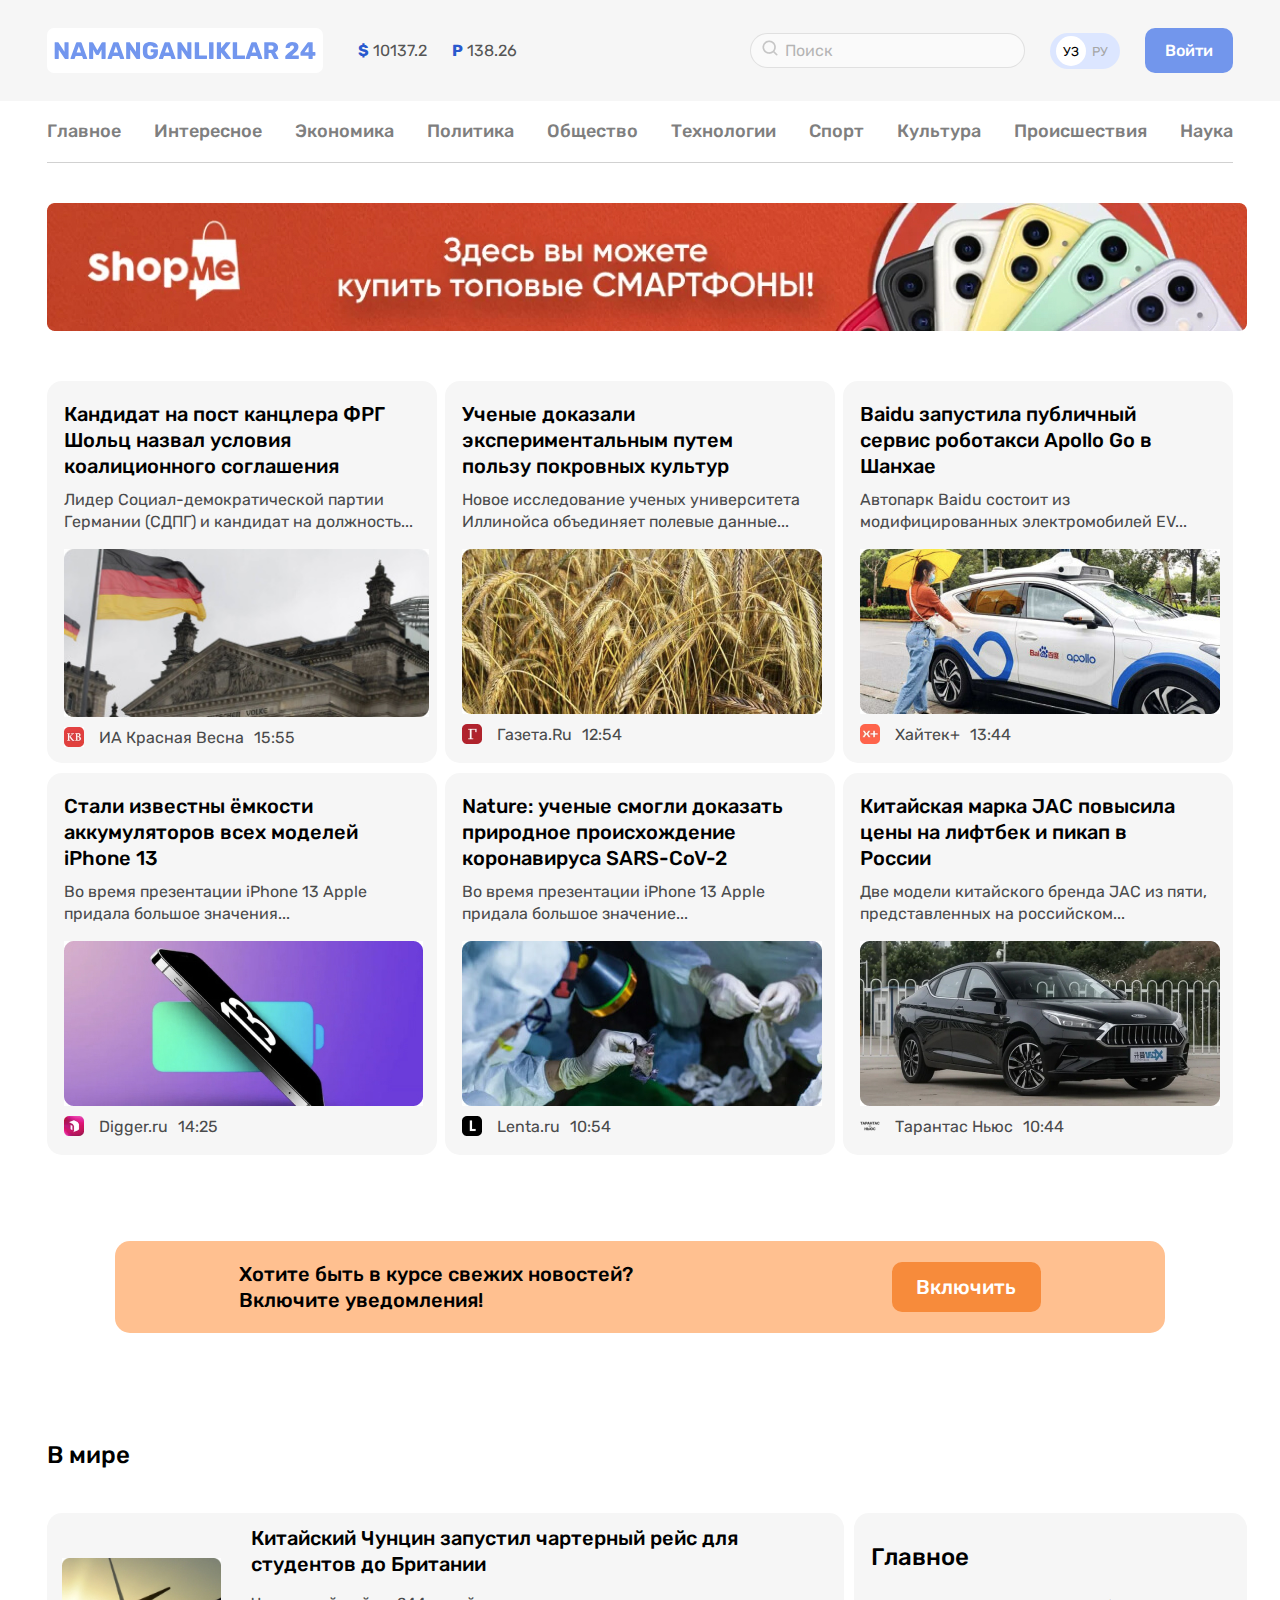
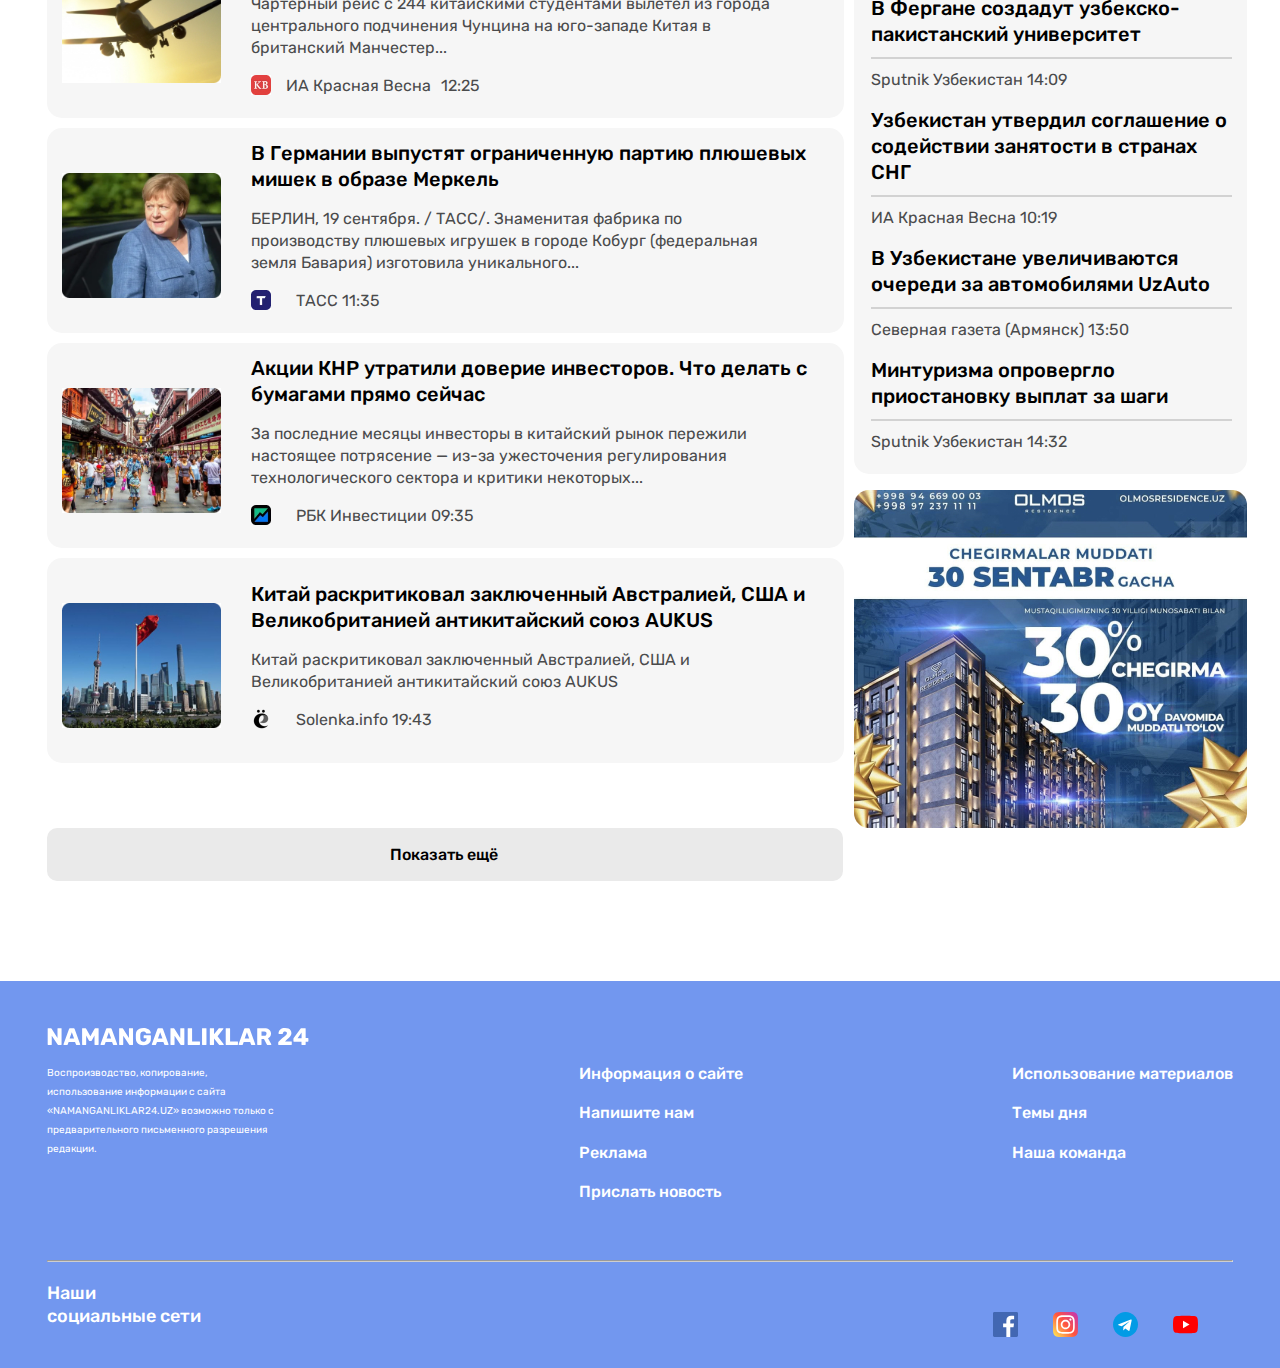
==== index.html @ c2835936 "Initialize commit" ====
<!DOCTYPE html>
<html lang="ru">
<head>
  <meta charset="UTF-8">
  <meta http-equiv="X-UA-Compatible" content="IE=edge">
  <meta name="viewport" content="width=device-width, initial-scale=1.0">
  <title>Новости Узбекистана и мира, Namanganliklar24 - больше, чем новости<</title>
  <link rel="stylesheet" href="./css/main.min.css">
  <link rel="stylesheet" href="./css/normalize.css">
  <!-- <link rel="stylesheet" href="./css/main.css"> -->
</head>
<body>
  
  <header>
    
    <div class="header-top">
      <div class="container">
        <h1 style="display: none;">
          Будьте в курсе последних новостей на Наманган-24
        </h1>
        <div class="header-top-inner">
          
          <div class="header-top-start">
            
            <a class="site-logo" href="./index.html">
              <img class="site-logo-img"
              src="./images/logo-namangan.svg"
              width="276"
              height="45"
              alt="Namanganliklar-24"s logo">
            </a>
            
            <ul class="currency-list">
              <li class="currency-item first-symbol">
                <span class="currency-symbol">$</span>
                10137.2
              </li>
              
              <li class="currency-item">
                <span class="currency-symbol">P</span>
                138.26
              </li>
            </ul>
          </div>
          <div class="header-top-end">
            
            <div class="search-box">
              <input class="search-input" type="search" name="user-search" aria-label="Поиск" placeholder="Поиск">
              
          </div>
            
            <span class="site-languages">
              
              <span class="lang-uz">
                <a class="site-lang lang-link" href="#">УЗ</a>
              </span>
              
              <span class=" lang-ru">
                <a class="site-lang lang-link" href="#">РУ</a>
              </span>
              
            </span>       
            <a class="login" href="#">Войти</a>        
          </div>         
        </div>        
      </div>
    </div>
    <div class="header-nav">
      
      <div class="container">
        <nav class="site-navigation">
          <ul class="nav-list">
            <li class="nav-item">
              <a href="./index.html" class="nav-link">Главное</a></li>
              <li class="nav-item"><a href="./interesting.html" class="nav-link">Интересное</a></li>
              <li class="nav-item"><a href="#" class="nav-link">Экономика</a></li>
              <li class="nav-item"><a href="#" class="nav-link">Политика</a></li>
              <li class="nav-item"><a href="#" class="nav-link">Общество</a></li>
              <li class="nav-item"><a href="#" class="nav-link">Технологии</a></li>
              <li class="nav-item"><a href="#" class="nav-link">Спорт</a></li>
              <li class="nav-item"><a href="#" class="nav-link">Культура</a></li>
              <li class="nav-item"><a href="#" class="nav-link">Происшествия</a></li>
              <li class="nav-item"><a href="#" class="nav-link">Наука</a></li>
            </ul>
          </nav>
        </div>
        
      </div>
      
    </header>
    <main>
      <div class="container">
        <aside class="banner-top">
          <a  href="https://shopme.uz/" target="_blank">
            <img src="./images/banner.jpg" width="1200" height="128" srcset="./images/banner.jpg, ./images/banner-2x.jpg 2x" 
            alt="Баннер рекламы"/>
          </a>
        </aside>
      </div>
      
      <div class="container">
        <ul class="news-columns-lists">
          <li class="news-column-item">
            <a class="news-column" href="#">
              Кандидат на пост канцлера ФРГ Шольц назвал условия коалиционного соглашения
            </a>
            <p class="news-column-h3">
              Лидер Социал-демократической партии Германии (СДПГ) и кандидат на должность...
            </p>
            <img src="./images/germ.jpg" width="365" height="168" srcset="./images/germ.jpg 1x, ./images/germ-ret.jpg 2x" 
            alt="Здание правительства Германии"/>
            
            <div class="source">            
              <p class="red news-column-h3"> ИА Красная Весна <time datetime="2022-05-15 15:55"><span>15:55</span></time></p>
            
            </div>
          </li>
          <li class="news-column-item">
            <a class="news-column" href="./index.html" target="blank">
              
              Ученые доказали экспериментальным путем пользу покровных культур
              
            </a>
            <p class="news-column-h3">
              Новое исследование ученых университета Иллинойса объединяет полевые данные... 
            </p>
            <img src="./images/bugdoy.jpg" width="360" height="165" srcset="./images/bugdoy.jpg 1x, ./images/bugdoy-2x.jpg 2x"
            alt="Пшеница"/>
            <div class="source">
              <p class="gazete news-column-h3">Газета.Ru <time datetime="2022-05-15"><span>12:54</span></time></p>
            </div>
          </li>
          <li class="news-column-item">
            <a class="news-column" href="./index.html" target="blank">
              Baidu запустила публичный сервис роботакси Apollo Go в Шанхае
            </a>
            <p class="news-column-h3">
              Автопарк Baidu состоит из модифицированных электромобилей EV... 
            </p>
            <img src="./images/taxi.jpg" width="360" height="165" srcset="./images/taxi.jpg 1x, ./images/taxi-ret.jpg 2x"
            alt="Девушка рядом с такси"/>
            <div class="source">
              <p class="xaytek news-column-h3">Хайтек+ <time datetime="2022-05-15">13:44</time></p>
            </div>
          </li>
          
          <li class="news-column-item">
            <a class="news-column" href="./index.html" target="blank">
              Стали известны ёмкости аккумуляторов всех моделей iPhone 13     
            </a>
            <p class="news-column-h3">
              Во время презентации iPhone 13 Apple придала большое значения...
            </p>
            <img src="./images/iphone.jpg" width="359" height="165" srcset="./images/iphone.jpg 1x, ./images/iphone-ret.jpg 2x"
            alt="Iphone 13 фото"/>
              <p class="iphone news-column-h3">Digger.ru <time datetime="2022-05-15">14:25</time></p>
          </li>
          <li class="news-column-item">
            <a class="news-column" href="./index.html" target="blank">       
              Nature: ученые смогли доказать природное происхождение коронавируса SARS-CoV-2    
            </a>
            <p class="news-column-h3">
              Во время презентации iPhone 13 Apple придала большое значение...
            </p>
            <img  src="./images/corona.jpg" width="360" height="165" srcset="./images/corona.jpg 1x, ./images/corona-ret.jpg 2x"
            alt="coronarivur фото"/>

              <p class="corona news-column-h3">Lenta.ru <time datetime="2022-05-15">10:54</time></p>

          </li>
          <li class="news-column-item">
            <a class="news-column" href="./index.html" target="blank">
              
              Китайская марка JAC повысила цены на лифтбек и пикап в России
              
            </a>
            <p class="news-column-h3">
              Две модели китайского бренда JAC из пяти, представленных на российском...
            </p>
            <img  src="./images/car-jac.jpg" width="360" height="165" srcset="./images/car-jac.jpg 1x, ./images/car-jac-ret.jpg 2x" alt="Машина JAC"/>

              <p class="car-jac news-column-h3">Тарантас Ньюс <time datetime="2022-05-15">10:44</time></p>
          </li> 
        </ul>
      </div>
      
      
      <div class="notification">
        <p class="notification-txt">
          Хотите быть в курсе свежих новостей?  Включите уведомления!
        </p>
        <a class="notification-button" href="#">
          Включить
        </a> 
      </div>
        
      <section>
        <div class="container">   
          <h3 class="v-mire">В мире</h3>
          <div class="sidebar">        
            <ul class="second-news-lists">
              <li class="second-news-item">
                <img class="news-img" src="./images/plane.jpg" width="210"  height="165" srcset="./images/plane.jpg 1x, ./images/plane-ret.jpg 2x" alt="Plane">
                <div class="news-box-mini">
                  <a class="news-title" href="#">
                    Китайский Чунцин запустил чартерный рейс для студентов до Британии
                  </a>  
                  <p class="news-more">
                    Чартерный рейс с 244 китайскими студентами вылетел из города центрального подчинения Чунцина на юго-западе Китая в британский Манчестер...
                  </p>
                    <p class="red news-column-h3">ИА Красная Весна <time datetime="2022-05-25 12:35">12:25</time></p>
                </div>
              </li>
              <li class="second-news-item">
                <img class="news-img" src="./images/merkel.jpg" width="210" height="165" srcset="./images/merkel.jpg 1x, ./images/merkerl-ret.jpg 2x" alt="Merkel">
                <div class="news-box-mini">
                  <a class="news-title" href="#">
                    В Германии выпустят ограниченную партию плюшевых мишек в образе Меркель       
                  </a>
                  <p class="news-more">
                    БЕРЛИН, 19 сентября. / ТАСС/. Знаменитая фабрика по производству плюшевых игрушек в городе Кобург (федеральная земля Бавария) изготовила уникального...            
                  </p>               
                    <span class="plane news-column-h3"> <time datetime="2022-05-25 11:35"></time>ТАСС 11:35</span>
                  </p>
                </div>     
              </li>        
              <li class="second-news-item">
                <img class="news-img" src="./images/turist.jpg" width="210" height="165" srcset="./images/turist.jpg 1x, ./images/turist-2x.jpg 2x" alt="Korea">
                <div class="news-box-mini">
                  <a class="news-title" href="#">
                    Акции КНР утратили доверие инвесторов. Что делать с бумагами прямо сейчас
                  </a>
                  <p class="news-more">
                    За последние месяцы инвесторы в китайский рынок пережили настоящее потрясение — из-за ужесточения регулирования технологического сектора и критики некоторых...
                  </p>
                    <span class="korea news-column-h3"> <time datetime="2022-05-25 11:35"></time>
                      РБК Инвестиции 09:35
                    </span>
                  </p>
                </div>
              </li>
              
              <li class="second-news-item">
                <img class="news-img" src="./images/china.jpg" width="210" height="165" srcset="./images/china.jpg 1x, ./images/china-ret.jpg 2x" alt="China">
                <div class="news-box-mini">
                  <a class="news-title" href="#">
                    Китай раскритиковал заключенный Австралией, США и Великобританией антикитайский союз AUKUS
                  </a>
                  <p class="news-more">
                    Китай раскритиковал заключенный Австралией, США и Великобританией антикитайский союз AUKUS
                  </p>
                    <span class="china news-column-h3"> <time datetime="2022-05-25 11:35"></time>
                      Solenka.info 19:43
                    </span>
                  </p>
                </div>
              </li>
            </ul>
            <div class="side-class">
              <ul class="sidebar-list">
                
                <li class="sidebar-items">
                  <h3 class="v-mir">Главное</h3>
                  <a class="news-title" href="#">
                    В Фергане создадут узбекско-пакистанский университет
                  </a>
                  <hr class="line">
                  <p class="news-column-h3">Sputnik Узбекистан 14:09</p>
                  <a class="news-title" href="#">
                    Узбекистан утвердил соглашение о содействии занятости в странах СНГ
                  </a>
                  <hr class="line">
                  <p class="news-column-h3">ИА Красная Весна 10:19</p>
                  <a class="news-title" href="#">
                    В Узбекистане увеличиваются очереди за автомобилями UzAuto
                  </a>
                  <hr class="line">
                  <p class="news-column-h3">Северная газета (Армянск) 13:50</p>
                  <a class="news-title" href="#">
                    Минтуризма опровергло приостановку выплат за шаги
                  </a>
                  <hr class="line">
                  <p class="news-column-h3">Sputnik Узбекистан 14:32</p>
                </li>    
              </ul>
              <a class="olmos-city" href="https://olmosresidence.uz/" target="blank">        
                <img class="im" src="./images/olmos-city.jpg" width="393" height="338" srcset="./images/olmos-city.jpg 1x, ./images/olmos-city2x.jpg 2x" alt="Olmos-City">
              </a>
            </div>
          </div>   
          <a class="show-more show-more-txt" href="#">Показать ещё </a>
        </div>      
      </section>   
    </main>
    <footer class="footer">
      <div class="container">
        <div class="footer-content">
          <div class="footer-box-start">
            <a class="bottom-logo" href="./index.html">
              <img class="nam-logo" src="./images/namangan-white.svg" width="262" height="19" alt="Logo Namangan">
            </a>
            <p class="box-txt-first">
              Воспроизводство, копирование, использование информации с сайта «NAMANGANLIKLAR24.UZ» возможно только с предварительного письменного разрешения редакции.
              
            </p>
          </div>
          <div class="footer-box-center">
            <ul class="box-list">
              <li class="box-item">
                <a href="#">
                  Информация о сайте
                </a>
              </li>
              <li class="box-item">
                <a href="./contact.html">
                  Напишите нам
                </a>
              </li>
              <li class="box-item">
                <a href="#">
                  Реклама
                </a>
              </li>
              <li class="box-item">
                <a href="#">
                  Прислать новость
                </a>
              </li>
            </ul>
            
          </div>
          <div class="footer-box">
            <ul class="box-list">
              <li class="box-item">
                <a href="#">
                  Использование материалов
                </a>
              </li>
              <li class="box-item">
                <a href="#">
                  Темы дня
                </a>
              </li>
              <li class="box-item">
                <a href="#">
                  Наша команда
                </a>
              </li>
            </ul>
          </div>
        </div>
        <hr class="borderr">
        <div class="footer-end">
          <p class="contact-us-txt">
            Наши социальные сети
          </p>
          <ul class="contacts-list">
            <li class="contacts-item">
              <a class="contacts-link" href="https://www.facebook.com/namanganliklaruz/" target="blank">
                <img src="./images/facebook-icon.svg" width="25" height="25" alt="социальные сети">
              </a>
            </li>
            <li class="contacts-item">
              <a class="contacts-link" href="https://www.instagram.com/namanganliklar.uz/" target="blank">
                <img src="./images/insta-icon.svg" width="25" height="25" alt="социальные сети">
                
              </a>
            </li>
            <li class="contacts-item">
              <a class="contacts-link" href="https://t.me/namanganliklar" target="blank">
                <img src="./images/telegram-icon.svg" width="25" height="25" alt="социальные сети">                          
                
              </a>
            </li>
            <li class="contacts-item">
              <a class="contacts-link" href="https://www.youtube.com/channel/UCRVBm08HIKZVIaio5FwfMtg" target="blank">
                <img src="./images/youtube-icon.svg" width="25" height="25" alt="социальные сети">
                
              </a>
            </li>
          </ul>
        </div>
      </div>
    </footer>   
  </body>
  </html>
---- css/main.min.css ----
*{-webkit-box-sizing:border-box;box-sizing:border-box}body{margin:0;font-family:Rubik,sans-serif}@font-face{font-family:Rubik;font-style:normal;font-weight:400;src:local(""),url("../fonts/rubik-v20-cyrillic-ext_cyrillic-regular.woff2") format("woff2"),url("../fonts/rubik-v20-cyrillic-ext_cyrillic-regular.woff") format("woff")}@font-face{font-family:Rubik;font-style:normal;font-weight:500;src:local(""),url("../fonts/rubik-v20-cyrillic-ext_cyrillic-500.woff2") format("woff2"),url("../fonts/rubik-v20-cyrillic-ext_cyrillic-500.woff") format("woff")}@font-face{font-family:Rubik;font-style:normal;font-weight:700;src:local(""),url("../fonts/rubik-v20-cyrillic-ext_cyrillic-700.woff2") format("woff2"),url("../fonts/rubik-v20-cyrillic-ext_cyrillic-700.woff") format("woff")}img{vertical-align:middle}.container{width:1226px;margin-right:auto;margin-left:auto;padding-right:20px;padding-left:20px}.header-top{padding:28px 0;background-color:#f6f6f6}.header-top-inner{display:-webkit-box;display:-ms-flexbox;display:flex;-webkit-box-pack:justify;-ms-flex-pack:justify;justify-content:space-between;-webkit-box-align:center;-ms-flex-align:center;align-items:center}.header-top-start{display:-webkit-box;display:-ms-flexbox;display:flex;-webkit-box-align:center;-ms-flex-align:center;align-items:center}.currency-list{display:-webkit-box;display:-ms-flexbox;display:flex;margin:0;padding-left:0;list-style:none}.currency-item{font-weight:400;font-size:16px;line-height:19px;color:#555}.first-symbol{margin-right:25px;margin-left:35px}.currency-symbol{font-weight:700;font-size:16px;line-height:19px;color:#2959ce}.header-top-end{display:-webkit-box;display:-ms-flexbox;display:flex;-webkit-box-align:center;-ms-flex-align:center;align-items:center}.search-box{display:-webkit-box;display:-ms-flexbox;display:flex;-webkit-box-align:center;-ms-flex-align:center;align-items:center;margin-right:25px}.search-input{padding:7px 34px;width:275px;font-weight:400;font-size:16px;line-height:19px;outline:0;color:#000;background-color:#fff;border:1px solid rgba(0,0,0,.2);border-radius:60px;opacity:.5}.search-box::before{content:"";margin-right:-35px;width:25px;height:25px;background-image:url(../images/search.png);background-repeat:no-repeat}.search-input:focus{box-shadow:0 0 2px 0 #808181}.site-languages{display:-webkit-box;display:-ms-flexbox;display:flex;-ms-flex-pack:distribute;justify-content:space-around;-webkit-box-align:center;-ms-flex-align:center;align-items:center;width:70px;margin-right:25px;padding:3px;line-height:15px;background-color:#dce6ff;border-radius:39px;text-align:center}.lang-uz{width:30px;height:30px;padding:7px;background-color:#fff;border-radius:50%}.site-lang{font-weight:400;font-size:13px;line-height:15px;color:#000;text-decoration:none}.lang-ru .lang-link{padding-right:6px;font-weight:400;font-size:13px;line-height:15px;color:#a6a6a6}.login{padding:13px 20px;background:#7296ec;color:#fff;border-radius:10px;text-decoration:none}.nav-list{display:-webkit-box;display:-ms-flexbox;display:flex;-webkit-box-pack:justify;-ms-flex-pack:justify;justify-content:space-between;-webkit-box-align:center;-ms-flex-align:center;align-items:center;margin-top:20px;margin-bottom:40px;padding-left:0;padding-bottom:20px;border-bottom:1px solid #d1d1d1;list-style:none}.nav-link{font-weight:500;font-size:18px;line-height:21px;color:#7f7f7f;text-decoration:none;-webkit-transition:width 1s ease,color 1s ease;-o-transition:width 1s ease,color 1s ease;transition:width 1s ease,color 1s ease}.nav-link:hover{color:#7297ef}.banner-top{margin-right:20px;margin-bottom:50px}.page-title{font-weight:500;font-size:24px;line-height:28px;color:#000}.news-columns-lists{padding:0;padding-bottom:60px;display:-webkit-box;display:-ms-flexbox;display:flex;-webkit-box-orient:horizontal;-webkit-box-direction:normal;-ms-flex-direction:row;flex-direction:row;-ms-flex-wrap:wrap;flex-wrap:wrap;-webkit-box-pack:justify;-ms-flex-pack:justify;justify-content:space-between}.news-column-item{margin-bottom:10px;display:-webkit-box;display:-ms-flexbox;display:flex;-webkit-box-orient:vertical;-webkit-box-direction:normal;-ms-flex-direction:column;flex-direction:column;-webkit-box-align:start;-ms-flex-align:start;align-items:flex-start;padding:20px 17px 15px;width:390px;height:382px;background:#f6f6f6;border-radius:15px}.news-column{width:342px;font-weight:500;font-size:20px;line-height:26px;color:#000;text-decoration:none;-webkit-transition:width 1s ease,color 1s ease;-o-transition:width 1s ease,color 1s ease;transition:width 1s ease,color 1s ease}.news-column:hover{color:#7297ef}.news-column-h3{display:-webkit-box;display:-ms-flexbox;display:flex;margin-top:10px;font-weight:400;font-size:16px;line-height:22px;color:#4a4b4c}.red::before{margin-right:10px;content:"";width:25px;height:25px;background-image:url(../images/germany-link.jpg);background-repeat:no-repeat}.gazete::before{margin-right:10px;content:"";width:25px;height:25px;background-image:url(../images/bugdoy-link.png);background-repeat:no-repeat}.xaytek::before{margin-right:10px;content:"";width:25px;height:25px;background-image:url(../images/taxi-link.png);background-repeat:no-repeat}.iphone::before{margin-right:10px;content:"";width:25px;height:25px;background-image:url(../images/iphone-link.png);background-repeat:no-repeat}.corona::before{margin-right:10px;content:"";width:25px;height:25px;background-image:url(../images/corona-link.png);background-repeat:no-repeat}.car-jac::before{margin-right:10px;content:"";width:25px;height:25px;background-image:url(../images/car-jac-link.png);background-repeat:no-repeat}.plane::before{margin-right:10px;content:"";width:25px;height:25px;background-image:url(../images/plane-link.jpg);background-repeat:no-repeat}.korea::before{margin-right:10px;content:"";width:25px;height:25px;background-image:url(../images/street-korea-link.png);background-repeat:no-repeat}.china::before{margin-right:10px;content:"";width:25px;height:25px;background-image:url(../images/china-link.png);background-repeat:no-repeat}time{margin-left:10px}.notification{margin-bottom:108px;display:-webkit-box;display:-ms-flexbox;display:flex;-ms-flex-pack:distribute;justify-content:space-around;margin-left:auto;margin-right:auto;-webkit-box-align:center;-ms-flex-align:center;align-items:center;width:1050px;background-color:#ffc090;border-radius:15px}.notification-txt{font-weight:500;width:404px;font-size:20px;line-height:26px;color:#000}.notification-button{display:-webkit-box;display:-ms-flexbox;display:flex;-webkit-box-pack:center;-ms-flex-pack:center;justify-content:center;-webkit-box-align:center;-ms-flex-align:center;align-items:center;font-weight:500;width:149px;height:50px;border-radius:10px;font-size:20px;line-height:24px;background-color:#f78b3b;color:#fff;text-decoration:none;-webkit-transition:width 1s ease,color 1s ease;-o-transition:width 1s ease,color 1s ease;transition:width 1s ease,color 1s ease}.notification-button:hover{background-color:#fff;color:#f78b3b}.sidebar{display:-webkit-box;display:-ms-flexbox;display:flex;-webkit-box-pack:justify;-ms-flex-pack:justify;justify-content:space-between}.v-mire{font-weight:500;font-size:24px;line-height:28px;color:#000}.second-news-lists{margin:0;margin-top:20px;padding:0;margin-bottom:40px}.v-mir{margin-top:10px;width:96px;font-weight:500;font-size:24px;line-height:28px;color:#000}.second-news-item{margin-bottom:10px;padding-top:10px;display:-webkit-box;display:-ms-flexbox;display:flex;-webkit-box-pack:justify;-ms-flex-pack:justify;justify-content:space-between;-webkit-box-align:center;-ms-flex-align:center;align-items:center;width:797px;height:205px;background:#f6f6f6;border-radius:15px}.news-img{margin-right:15px;padding-top:20px;padding-right:15px;padding-bottom:20px;padding-left:15px}.news-title{width:535px;font-weight:500;font-size:20px;line-height:26px;color:#000;text-decoration:none;-webkit-transition:width 1s ease,color 1s ease;-o-transition:width 1s ease,color 1s ease;transition:width 1s ease,color 1s ease}.news-title:hover{color:#7297ef}.news-more{width:535px;font-weight:400;font-size:16px;line-height:22px;color:#4a4b4c}.source-img{margin-right:10px}.sidebar-list{margin-left:10px;margin-top:20px;padding-top:20px;padding-bottom:5px;padding-left:17px;padding-right:15px;width:393px;background:#f6f6f6;border-radius:15px;list-style:none}.line{margin:0;margin-top:10px;margin-bottom:10px;border:1px solid #d2d2d2}.im{margin:0;margin-left:10px}.show-more{margin-bottom:100px;display:-webkit-box;display:-ms-flexbox;display:flex;padding:17px 343px;width:796px;background:#eaeaea;border-radius:10px}.show-more-txt{font-weight:500;font-size:16px;line-height:19px;color:#000}.footer{background:#7297ef}.footer-content{display:-webkit-box;display:-ms-flexbox;display:flex;-webkit-box-pack:justify;-ms-flex-pack:justify;justify-content:space-between}.footer-box-start{padding-top:40px}.bottom-logo{width:264px;font-weight:700;font-size:24px;line-height:28px;color:#fff}.box-txt-first{margin-top:15px;width:229px;font-weight:400;font-size:10px;line-height:19px;color:#fff}.box-list{margin:0;padding-top:83px;padding-bottom:30px;list-style:none}.box-item{padding-bottom:20px}.borderr{margin-bottom:20px;border-bottom:1px solid #cecece}.footer-end{display:-webkit-box;display:-ms-flexbox;display:flex;-webkit-box-pack:justify;-ms-flex-pack:justify;justify-content:space-between;-webkit-box-align:center;-ms-flex-align:center;align-items:center}.contact-us-txt{margin:0;padding:0;margin-bottom:40px;width:161px;font-weight:500;font-size:18px;line-height:23px;color:#fff}.contacts-list{display:-webkit-box;display:-ms-flexbox;display:flex;-webkit-box-pack:justify;-ms-flex-pack:justify;justify-content:space-between;list-style:none}.contacts-item{width:60px}a{font-weight:500;font-size:16px;line-height:19px;color:#fff;list-style:none;text-decoration:none}.pep::before{margin-right:10px;content:"";width:25px;height:25px;background-image:url(../images/pepalets.png);background-repeat:no-repeat}.dns::before{margin-right:10px;content:"";width:25px;height:25px;background-image:url(../images/klub-dns.png);background-repeat:no-repeat}.tuning::before{margin-right:10px;content:"";width:25px;height:25px;background-image:url(../images/sputnik-uzb-link.png);background-repeat:no-repeat}.iphon::before{margin-right:10px;content:"";width:25px;height:25px;background-image:url(../images/ireactor-link.png);background-repeat:no-repeat}.ko::before{margin-right:10px;content:"";width:25px;height:25px;background-image:url(../images/kompany-link.png);background-repeat:no-repeat}.far::before{margin-right:10px;content:"";width:25px;height:25px;background-image:url(../images/fergana-link.png);background-repeat:no-repeat}.main-box{display:-webkit-box;display:-ms-flexbox;display:flex;width:796px}.articl{font-weight:500;font-size:26px;line-height:36px;color:#000;margin-bottom:20px}.articl::before{content:"";width:25px;height:25px;background-image:url(../images/china-link.png);background-repeat:no-repeat}.tesl-img{margin-bottom:25px}.page-more{font-weight:400;font-size:20px;line-height:30px;color:#000}.page-more:nth-child(9){padding-bottom:50px;border-bottom:1px solid #d2d2d2}.offer-box{padding-top:60px}.offer-title{margin-bottom:20px;font-weight:500;font-size:24px;line-height:28px;color:#000}.offer-list{display:-webkit-box;display:-ms-flexbox;display:flex;-webkit-box-pack:justify;-ms-flex-pack:justify;justify-content:space-between;margin-bottom:100px;padding:0;list-style:none}.offer-item{margin-right:10px;padding:20px 18px 18px 18px;width:393px;background:#f6f6f6;border-radius:15px}.offer-link{font-weight:500;font-size:20px;line-height:26px;color:#000}.search-input{padding:7px 34px;width:275px;font-weight:400;font-size:16px;line-height:19px;outline:0;color:#000;background-color:#fff;border:1px solid rgba(0,0,0,.2);border-radius:60px;opacity:.5}.search-box::before{content:"";margin-right:-35px;width:25px;height:25px;background-image:url(../images/search.png);background-repeat:no-repeat}.search-input:focus{box-shadow:0 0 2px 0 #808181}.support-box{display:flex;align-items:center}.support-title{margin:0;margin-bottom:20px;font-weight:500;font-size:24px;line-height:28px;color:#000}.support-left-top{display:flex;align-items:center;margin-bottom:10px}.name-box{margin-right:10px}.in{width:343px}.input{padding:18px 20px;font-weight:400;font-size:16px;line-height:19px;outline:0;color:#000;background:#fff;border:1px solid rgba(0,0,0,.2);border-radius:10px;opacity:.5}.input:focus{box-shadow:0 0 1px 0 #545454}.email-input{margin-bottom:10px;width:696px}.feedback{margin-bottom:20px}textarea{resize:none;width:696px;height:180px}.location-list{margin:0;margin-left:10px;margin-bottom:135px;padding:30px 25px 20px 25px;width:494px;background:#f6f6f6;border-radius:10px;list-style:none}.location-item{border-bottom:1px solid #d2d2d2;margin-bottom:20px}.location-item:nth-child(3){border-bottom:none;margin-bottom:0}.location-title{margin:0;margin-bottom:20px 0 7px;font-weight:500;font-size:20px;line-height:24px;color:#000}.support-text{font-weight:400;font-size:16px;line-height:19px;color:#000}.btn-box{margin-left:550px;margin-bottom:100px}.btn{margin-left:556px;margin-bottom:117px;padding:17px 30px;background:#7297ef;border-radius:10px;font-family:Rubik,sans-serif;font-weight:500;font-size:16px;line-height:19px;color:#fff;border:none}
---- css/main.css ----
*{
  -webkit-box-sizing: border-box;
  box-sizing: border-box;
}

body{
  margin: 0;
  font-family: "Rubik", sans-serif;
}

/* rubik-regular - cyrillic-ext_cyrillic */
@font-face {
  font-family: "Rubik";
  font-style: normal;
  font-weight: 400;
  src: local(""),
  url("../fonts/rubik-v20-cyrillic-ext_cyrillic-regular.woff2") format("woff2"), /* Chrome 26+, Opera 23+, Firefox 39+ */
  url("../fonts/rubik-v20-cyrillic-ext_cyrillic-regular.woff") format("woff"); /* Chrome 6+, Firefox 3.6+, IE 9+, Safari 5.1+ */
}
/* rubik-500 - cyrillic-ext_cyrillic */
@font-face {
  font-family: "Rubik";
  font-style: normal;
  font-weight: 500;
  src: local(""),
  url("../fonts/rubik-v20-cyrillic-ext_cyrillic-500.woff2") format("woff2"), /* Chrome 26+, Opera 23+, Firefox 39+ */
  url("../fonts/rubik-v20-cyrillic-ext_cyrillic-500.woff") format("woff"); /* Chrome 6+, Firefox 3.6+, IE 9+, Safari 5.1+ */
}
/* rubik-700 - cyrillic-ext_cyrillic */
@font-face {
  font-family: "Rubik";
  font-style: normal;
  font-weight: 700;
  src: local(""),
  url("../fonts/rubik-v20-cyrillic-ext_cyrillic-700.woff2") format("woff2"), /* Chrome 26+, Opera 23+, Firefox 39+ */
  url("../fonts/rubik-v20-cyrillic-ext_cyrillic-700.woff") format("woff"); /* Chrome 6+, Firefox 3.6+, IE 9+, Safari 5.1+ */
}




img{
  vertical-align: middle;
}



.container{
  width: 1226px;
  margin-right: auto;
  margin-left: auto;
  padding-right: 20px;
  padding-left: 20px;
  
}

.header-top{
  padding: 28px 0;
  background-color: #F6F6F6;
}

.header-top-inner{
  display: -webkit-box;
  display: -ms-flexbox;
  display: flex;
  -webkit-box-pack: justify;
  -ms-flex-pack: justify;
  justify-content: space-between;
  -webkit-box-align: center;
  -ms-flex-align: center;
  align-items: center;
}

.header-top-start{
  display: -webkit-box;
  display: -ms-flexbox;
  display: flex;
  -webkit-box-align: center;
  -ms-flex-align: center;
  align-items: center;
}

.currency-list{
  display: -webkit-box;
  display: -ms-flexbox;
  display: flex;
  margin: 0;
  padding-left: 0;
  list-style: none;
}


.currency-item{
  font-weight: 400;
  font-size: 16px;
  line-height: 19px;
  color: #555;
}


.first-symbol{
  margin-right: 25px;
  margin-left: 35px;
}

.currency-symbol{
  font-weight: 700;
  font-size: 16px;
  line-height: 19px;
  color: #2959CE;
}


.header-top-end{
  display: -webkit-box;
  display: -ms-flexbox;
  display: flex;
  -webkit-box-align: center;
  -ms-flex-align: center;
  align-items: center;
}

.search-box{
  display: -webkit-box;
  display: -ms-flexbox;
  display: flex;
  -webkit-box-align: center;
  -ms-flex-align: center;
  align-items: center;
  margin-right: 25px;
} 

.search-input{
  padding: 7px 34px;
  width: 275px;
  font-weight: 400;
  font-size: 16px;
  line-height: 19px;
  outline: none;
  color: #000000;
  background-color: #FFFFFF;
  border: 1px solid rgba(0, 0, 0, 0.2);
  border-radius: 60px;
  opacity: 0.5;
}

.search-box::before{
  content: "";
  margin-right: -35px;
  width: 25px;
  height: 25px;
  background-image: url(../images/search.png);
  background-repeat: no-repeat;

}

.search-input:focus{
  box-shadow: 0 0 2px 0 #808181;
}

.site-languages{
  display: -webkit-box;
  display: -ms-flexbox;
  display: flex;
  -ms-flex-pack: distribute;
  justify-content: space-around;
  -webkit-box-align: center;
  -ms-flex-align: center;
  align-items: center;
  width: 70px;
  margin-right: 25px;
  padding: 3px;
  line-height: 15px;
  background-color: #DCE6FF;
  border-radius: 39px;
  text-align: center;
}

.lang-uz{
  width: 30px;
  height: 30px;
  padding: 7px;
  background-color: #fff;
  border-radius: 50%;
}

.site-lang{
  font-weight: 400;
  font-size: 13px;
  line-height: 15px;
  color: #000000;
  text-decoration: none;
}

.lang-ru .lang-link{
  padding-right: 6px;
  font-weight: 400;
  font-size: 13px;
  line-height: 15px;
  color: #A6A6A6;
}


.login{
  padding: 13px 20px;
  background: #7296EC;
  color: #fff;
  border-radius: 10px;
  text-decoration: none;
}

.nav-list{
  display: -webkit-box;
  display: -ms-flexbox;
  display: flex;
  -webkit-box-pack: justify;
  -ms-flex-pack: justify;
  justify-content: space-between;
  -webkit-box-align: center;
  -ms-flex-align: center;
  align-items: center;
  margin-top:20px;
  margin-bottom: 40px;
  padding-left: 0; 
  padding-bottom: 20px;
  border-bottom:  1px solid #D1D1D1;
  list-style: none;
}

.nav-link{
  font-weight: 500;
  font-size: 18px;
  line-height: 21px;
  color: #7F7F7F;
  text-decoration: none;
  -webkit-transition: width 1s ease,color 1s ease;
  -o-transition: width 1s ease,color 1s ease;
  transition: width 1s ease,color 1s ease;
}



.nav-link:hover{
  color:#7297EF;
}

.banner-top{
  margin-right: 20px;
  margin-bottom: 50px;
}

.page-title{
  font-weight: 500;
  font-size: 24px;
  line-height: 28px;
  color: #000000;
}

.news-columns-lists{
  
  padding: 0;
  padding-bottom: 60px;
  display: -webkit-box;
  display: -ms-flexbox;
  display: flex;
  -webkit-box-orient: horizontal;
  -webkit-box-direction: normal;
  -ms-flex-direction: row;
  flex-direction: row;
  -ms-flex-wrap: wrap;
  flex-wrap: wrap;
  -webkit-box-pack: justify;
  -ms-flex-pack: justify;
  justify-content: space-between;
  
  
}

.news-column-item{
  margin-bottom: 10px;
  display: -webkit-box;
  display: -ms-flexbox;
  display: flex;
  -webkit-box-orient: vertical;
  -webkit-box-direction: normal;
  -ms-flex-direction: column;
  flex-direction: column;
  -webkit-box-align: start;
  -ms-flex-align: start;
  align-items: flex-start;
  padding: 20px 17px 15px;
  width: 390px;
  height: 382px;
  background: #F6F6F6;
  border-radius: 15px;
}



.news-column{
  
  width: 342px;
  font-weight: 500;
  font-size: 20px;
  line-height: 26px;
  color: #000000;
  text-decoration: none;
  -webkit-transition: width 1s ease,color 1s ease;
  -o-transition: width 1s ease,color 1s ease;
  transition: width 1s ease,color 1s ease;
}

.news-column:hover{
  color:#7297EF;
}

.news-column-h3{
  display: -webkit-box;
  display: -ms-flexbox;
  display: flex;
  margin-top: 10px;
  font-weight: 400;
  font-size: 16px;
  line-height: 22px;
  color: #4A4B4C;
}

.red::before{
  margin-right: 10px;
  content: "";
  width: 25px;
  height: 25px;
  background-image: url(../images/germany-link.jpg);
  background-repeat: no-repeat;
}

.gazete::before{
  margin-right: 10px;
  content: "";
  width: 25px;
  height: 25px;
  background-image: url(../images/bugdoy-link.png);
  background-repeat: no-repeat;
}

.xaytek::before{
  margin-right: 10px;
  content: "";
  width: 25px;
  height: 25px;
  background-image: url(../images/taxi-link.png);
  background-repeat: no-repeat;
}

.iphone::before{
  margin-right: 10px;
  content: "";
  width: 25px;
  height: 25px;
  background-image: url(../images/iphone-link.png);
  background-repeat: no-repeat;
}

.corona::before{
  margin-right: 10px;
  content: "";
  width: 25px;
  height: 25px;
  background-image: url(../images/corona-link.png);
  background-repeat: no-repeat;
}

.car-jac::before{
  margin-right: 10px;
  content: "";
  width: 25px;
  height: 25px;
  background-image: url(../images/car-jac-link.png);
  background-repeat: no-repeat;
}

.plane::before{
  margin-right: 10px;
  content: "";
  width: 25px;
  height: 25px;
  background-image: url(../images/plane-link.jpg);
  background-repeat: no-repeat;
}

.korea::before{
  margin-right: 10px;
  content: "";
  width: 25px;
  height: 25px;
  background-image: url(../images/street-korea-link.png);
  background-repeat: no-repeat;
}

.china::before{
  margin-right: 10px;
  content: "";
  width: 25px;
  height: 25px;
  background-image: url(../images/china-link.png);
  background-repeat: no-repeat;
}



time{
  margin-left: 10px;
}


.notification{
  margin-bottom: 108px;
  display: -webkit-box;
  display: -ms-flexbox;
  display: flex;
  -ms-flex-pack:distribute;
  justify-content:space-around;
  margin-left: auto;
  margin-right: auto;
  -webkit-box-align: center;
  -ms-flex-align: center;
  align-items: center;
  width: 1050px;
  background-color: #ffc090;
  border-radius: 15px;
}

.notification-txt{
  font-weight: 500;
  width: 404px;
  font-size: 20px;
  line-height: 26px;
  color: #000000;
}

.notification-button{
  display: -webkit-box;
  display: -ms-flexbox;
  display: flex;
  -webkit-box-pack:center;
  -ms-flex-pack:center;
  justify-content:center;
  -webkit-box-align: center;
  -ms-flex-align: center;
  align-items: center;
  font-weight: 500;
  width: 149px;
  height: 50px; 
  border-radius: 10px;
  font-size: 20px;
  line-height: 24px;
  background-color: #F78B3B;
  color: #FFFFFF;
  text-decoration: none;
  -webkit-transition: width 1s ease,color 1s ease;
  -o-transition: width 1s ease,color 1s ease;
  transition: width 1s ease,color 1s ease;
}

.notification-button:hover{
  background-color: #fff;
  color: #F78B3B;
}

.sidebar{
  display: -webkit-box;
  display: -ms-flexbox;
  display: flex;
  -webkit-box-pack: justify;
  -ms-flex-pack: justify;
  justify-content: space-between;
}

.v-mire{
  
  font-weight: 500;
  font-size: 24px;
  line-height: 28px;
  color: #000000;
  
}

.second-news-lists{
  margin: 0;  
  margin-top: 20px;
  padding: 0;
  margin-bottom: 40px;
  
  
}

.v-mir{
  margin-top: 10px;
  width: 96px;
  font-weight: 500;
  font-size: 24px;
  line-height: 28px;
  color: #000000;
}

.second-news-item{
  margin-bottom: 10px;
  padding-top: 10px;
  display: -webkit-box;
  display: -ms-flexbox;
  display: flex;
  -webkit-box-pack:justify;
  -ms-flex-pack:justify;
  justify-content:space-between; 
  -webkit-box-align: center; 
  -ms-flex-align: center; 
  align-items: center;
  width: 797px;
  height: 205px;
  background: #F6F6F6;
  border-radius: 15px;
  
}

.news-img{
  margin-right: 15px;
  padding-top: 20px;
  padding-right: 15px;
  padding-bottom: 20px; 
  padding-left: 15px;
  
}

.news-title{
  width: 535px;
  font-weight: 500;
  font-size: 20px;
  line-height: 26px;
  color: #000000;
  text-decoration: none;
  -webkit-transition: width 1s ease,color 1s ease;
  -o-transition: width 1s ease,color 1s ease;
  transition: width 1s ease,color 1s ease;
  
}

.news-title:hover{
  color:#7297EF;
}

.news-more{
  width: 535px;
  font-weight: 400;
  font-size: 16px;
  line-height: 22px;
  color: #4A4B4C;
}

.source-img{
  margin-right: 10px;
}


.sidebar-list{
  margin-left: 10px;
  margin-top: 20px;
  padding-top: 20px;  
  padding-bottom: 5px;
  padding-left: 17px;
  padding-right: 15px;
  width: 393px;
  background: #F6F6F6;
  border-radius: 15px;
  list-style: none;
}

.line{
  margin: 0;
  margin-top: 10px;
  margin-bottom: 10px;
  border: 1px solid #D2D2D2;
}


.im{
  margin: 0;
  margin-left: 10px;
}

.show-more{
  margin-bottom: 100px;
  display: -webkit-box;
  display: -ms-flexbox;
  display: flex;
  padding: 17px 343px;
  width: 796px;
  background: #EAEAEA;
  border-radius: 10px;
  
}

.show-more-txt{
  font-weight: 500;
  font-size: 16px;
  line-height: 19px;
  color: #000000;
}

.footer{
  background: #7297EF;
}

.footer-content{
  display: -webkit-box;
  display: -ms-flexbox;
  display: flex;
  -webkit-box-pack: justify;
  -ms-flex-pack: justify;
  justify-content: space-between;
  
}

.footer-box-start{
  padding-top: 40px;
}

.bottom-logo{
  width: 264px;
  font-weight: 700;
  font-size: 24px;
  line-height: 28px;
  color: #FFFFFF;
}

.box-txt-first{
  margin-top: 15px;
  width: 229px;
  font-weight: 400;
  font-size: 10px;
  line-height: 19px;
  color: #FFFFFF;
}

.box-list{
  margin: 0;
  padding-top:83px;
  padding-bottom: 30px;
  list-style: none;
  
}

.box-item{
  padding-bottom: 20px;
}

.borderr{
  margin-bottom: 20px;
  border-bottom: 1px solid #CECECE;
}

.footer-end{
  display: -webkit-box;
  display: -ms-flexbox;
  display: flex;
  -webkit-box-pack:justify;
  -ms-flex-pack:justify;
  justify-content:space-between;
  -webkit-box-align: center;
  -ms-flex-align: center;
  align-items: center;
}

.contact-us-txt{
  margin: 0;
  padding: 0;
  margin-bottom: 40px;
  width: 161px;
  font-weight: 500;
  font-size: 18px;
  line-height: 23px;
  color: #FFF;
}

.contacts-list{
  display: -webkit-box;
  display: -ms-flexbox;
  display: flex;
  -webkit-box-pack:justify;
  -ms-flex-pack:justify;
  justify-content:space-between;
  list-style: none;
}

.contacts-item{
  width: 60px;
}

a{
  font-weight: 500;
  font-size: 16px;
  line-height: 19px;
  color: #FFFFFF;
  list-style: none;
  text-decoration: none;
}

/* INTERESTING STYLES */
.pep::before{
  margin-right: 10px;
  content: "";
  width: 25px;
  height: 25px;
  background-image: url(../images/pepalets.png);
  background-repeat: no-repeat;
}

.dns::before{
  margin-right: 10px;
  content: "";
  width: 25px;
  height: 25px;
  background-image: url(../images/klub-dns.png);
  background-repeat: no-repeat;
}
.tuning::before{
  margin-right: 10px;
  content: "";
  width: 25px;
  height: 25px;
  background-image: url(../images/sputnik-uzb-link.png);
  background-repeat: no-repeat;
}
.iphon::before{
  margin-right: 10px;
  content: "";
  width: 25px;
  height: 25px;
  background-image: url(../images/ireactor-link.png);
  background-repeat: no-repeat;
}
.ko::before{
  margin-right: 10px;
  content: "";
  width: 25px;
  height: 25px;
  background-image: url(../images/kompany-link.png);
  background-repeat: no-repeat;
}
.far::before{
  margin-right: 10px;
  content: "";
  width: 25px;
  height: 25px;
  background-image: url(../images/fergana-link.png);
  background-repeat: no-repeat;
}


/* ARTICLE STYLES */

.main-box{
  display: -webkit-box;
  display: -ms-flexbox;
  display: flex;
  width: 796px;
}

.articl{
  font-weight: 500;
  font-size: 26px;
  line-height: 36px;
  color: #000000;
  margin-bottom: 20px;
}

.articl::before{
  content: "";
  width: 25px;
  height: 25px;
  background-image: url(../images/china-link.png);
  background-repeat: no-repeat;
}

.tesl-img{
  margin-bottom: 25px;
}

.page-more{
  font-weight: 400;
  font-size: 20px;
  line-height: 30px;
  color: #000000;
}

.page-more:nth-child(9){
  padding-bottom: 50px;
  border-bottom: 1px solid #D2D2D2;
}

.offer-box{
  padding-top: 60px;
}
.offer-title{
  margin-bottom: 20px;
  font-weight: 500;
  font-size: 24px;
  line-height: 28px;
  color: #000000;
}
.offer-list{
  display: -webkit-box;
  display: -ms-flexbox;
  display: flex;
  -webkit-box-pack: justify;
  -ms-flex-pack: justify;
  justify-content: space-between;
  margin-bottom: 100px;
  padding: 0;
  list-style: none;
}

.offer-item{
  margin-right: 10px;
  padding: 20px 18px 18px 18px;
  width: 393px;
  background: #F6F6F6;
  border-radius: 15px;
}
.offer-link{
  font-weight: 500;
  font-size: 20px;
  line-height: 26px;
  color: #000000;
}
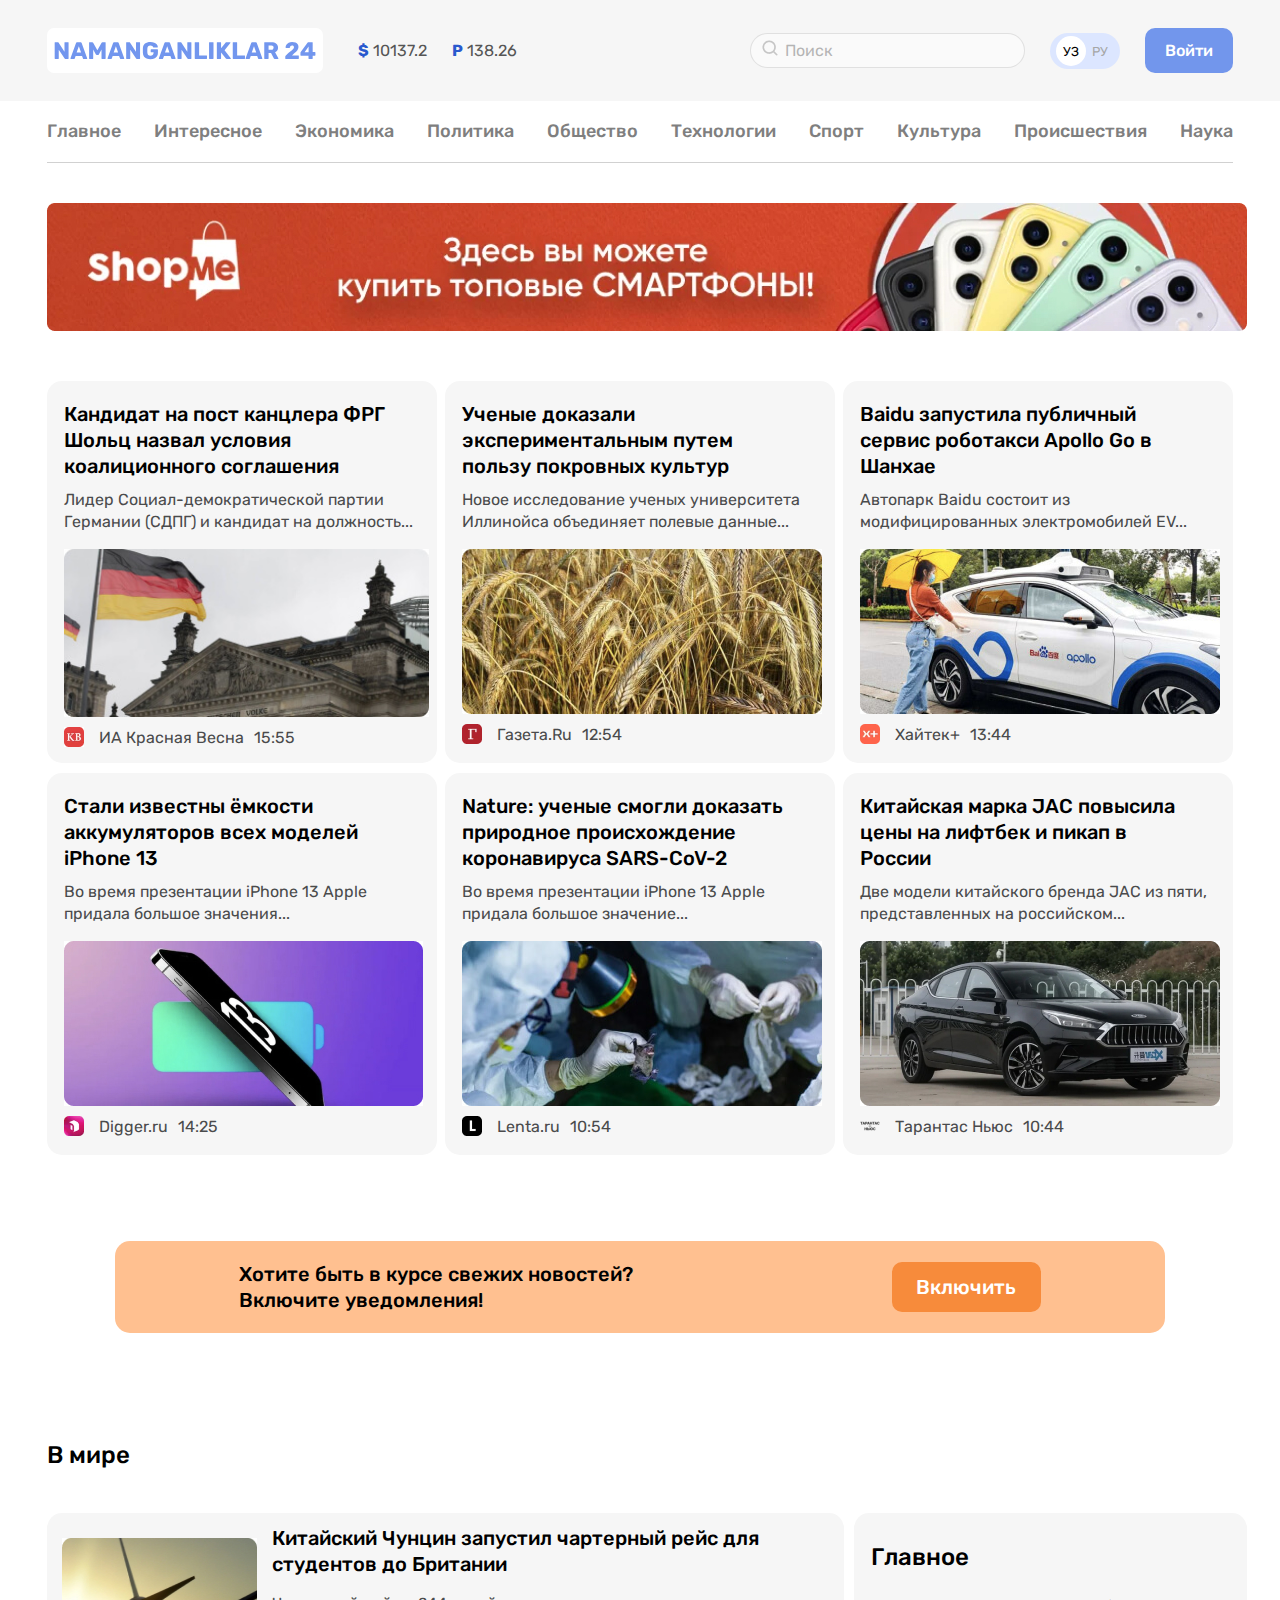
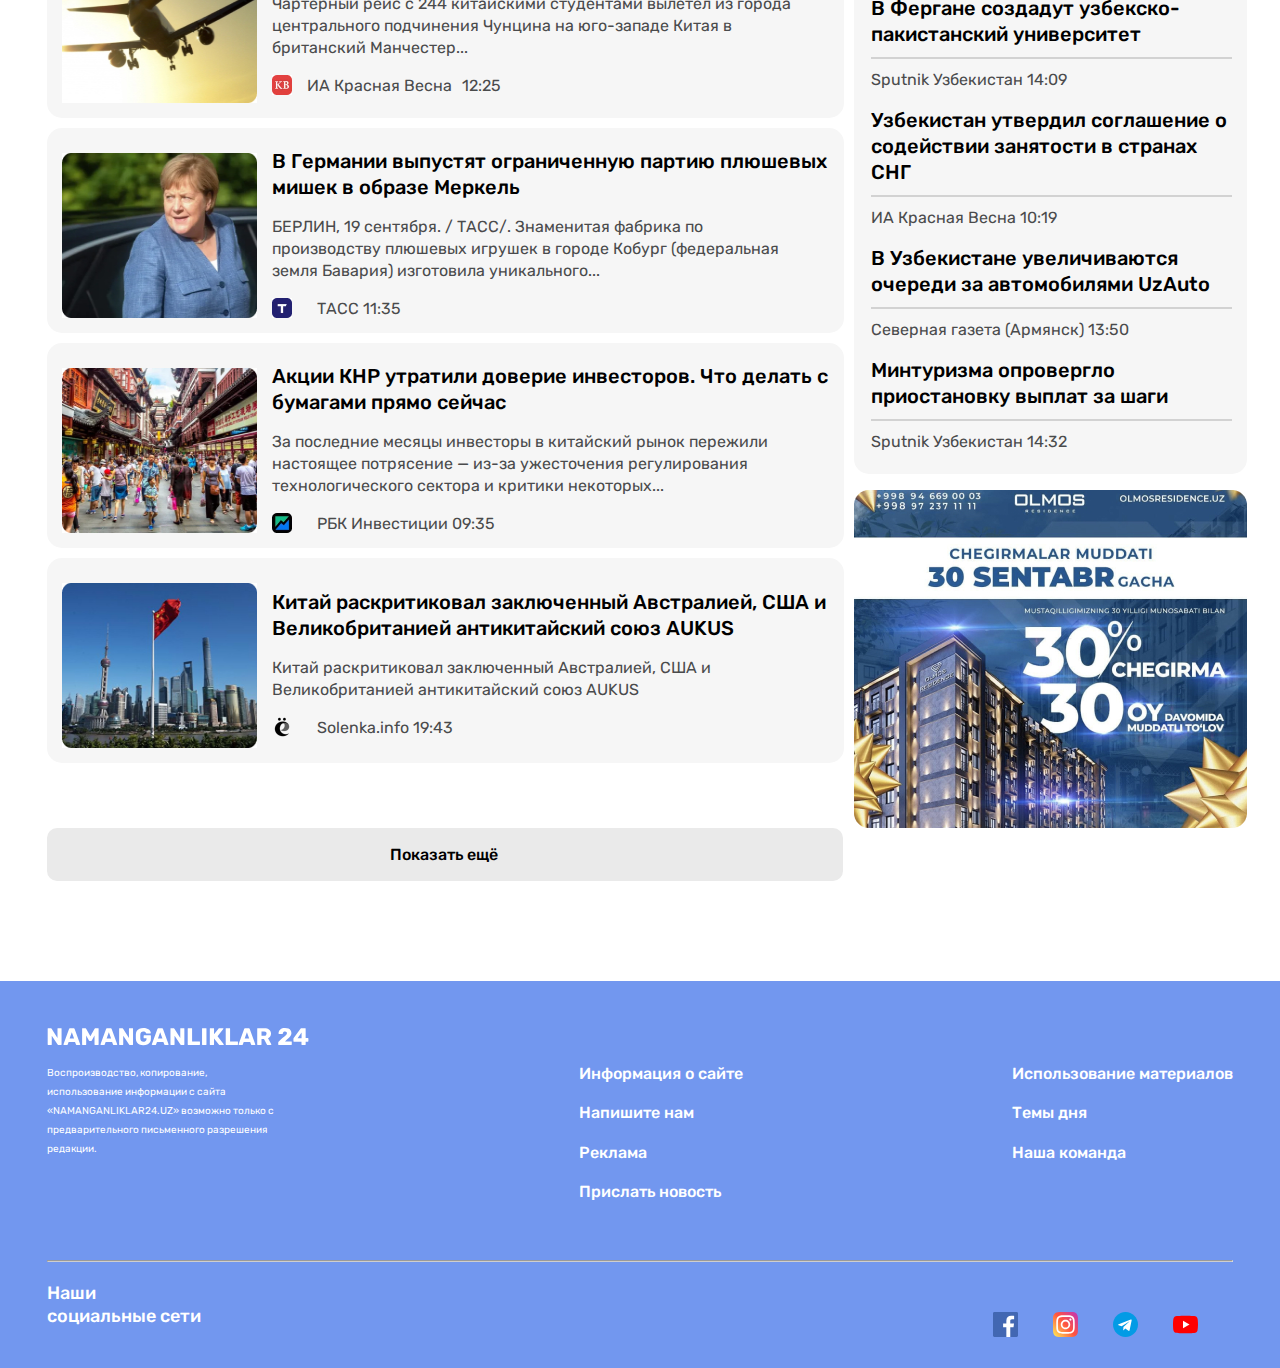
==== commit e9f319cf: "Optimized" ====
--- a/index.html
+++ b/index.html
@@ -27,7 +27,7 @@
               src="./images/logo-namangan.svg"
               width="276"
               height="45"
-              alt="Namanganliklar-24"s logo">
+              alt="Namanganliklar-24's logo">
             </a>
             
             <ul class="currency-list">
@@ -221,7 +221,6 @@
                     БЕРЛИН, 19 сентября. / ТАСС/. Знаменитая фабрика по производству плюшевых игрушек в городе Кобург (федеральная земля Бавария) изготовила уникального...            
                   </p>               
                     <span class="plane news-column-h3"> <time datetime="2022-05-25 11:35"></time>ТАСС 11:35</span>
-                  </p>
                 </div>     
               </li>        
               <li class="second-news-item">
@@ -236,7 +235,6 @@
                     <span class="korea news-column-h3"> <time datetime="2022-05-25 11:35"></time>
                       РБК Инвестиции 09:35
                     </span>
-                  </p>
                 </div>
               </li>
               
@@ -252,7 +250,6 @@
                     <span class="china news-column-h3"> <time datetime="2022-05-25 11:35"></time>
                       Solenka.info 19:43
                     </span>
-                  </p>
                 </div>
               </li>
             </ul>
--- a/css/main.min.css
+++ b/css/main.min.css
@@ -1 +1 @@
-*{-webkit-box-sizing:border-box;box-sizing:border-box}body{margin:0;font-family:Rubik,sans-serif}@font-face{font-family:Rubik;font-style:normal;font-weight:400;src:local(""),url("../fonts/rubik-v20-cyrillic-ext_cyrillic-regular.woff2") format("woff2"),url("../fonts/rubik-v20-cyrillic-ext_cyrillic-regular.woff") format("woff")}@font-face{font-family:Rubik;font-style:normal;font-weight:500;src:local(""),url("../fonts/rubik-v20-cyrillic-ext_cyrillic-500.woff2") format("woff2"),url("../fonts/rubik-v20-cyrillic-ext_cyrillic-500.woff") format("woff")}@font-face{font-family:Rubik;font-style:normal;font-weight:700;src:local(""),url("../fonts/rubik-v20-cyrillic-ext_cyrillic-700.woff2") format("woff2"),url("../fonts/rubik-v20-cyrillic-ext_cyrillic-700.woff") format("woff")}img{vertical-align:middle}.container{width:1226px;margin-right:auto;margin-left:auto;padding-right:20px;padding-left:20px}.header-top{padding:28px 0;background-color:#f6f6f6}.header-top-inner{display:-webkit-box;display:-ms-flexbox;display:flex;-webkit-box-pack:justify;-ms-flex-pack:justify;justify-content:space-between;-webkit-box-align:center;-ms-flex-align:center;align-items:center}.header-top-start{display:-webkit-box;display:-ms-flexbox;display:flex;-webkit-box-align:center;-ms-flex-align:center;align-items:center}.currency-list{display:-webkit-box;display:-ms-flexbox;display:flex;margin:0;padding-left:0;list-style:none}.currency-item{font-weight:400;font-size:16px;line-height:19px;color:#555}.first-symbol{margin-right:25px;margin-left:35px}.currency-symbol{font-weight:700;font-size:16px;line-height:19px;color:#2959ce}.header-top-end{display:-webkit-box;display:-ms-flexbox;display:flex;-webkit-box-align:center;-ms-flex-align:center;align-items:center}.search-box{display:-webkit-box;display:-ms-flexbox;display:flex;-webkit-box-align:center;-ms-flex-align:center;align-items:center;margin-right:25px}.search-input{padding:7px 34px;width:275px;font-weight:400;font-size:16px;line-height:19px;outline:0;color:#000;background-color:#fff;border:1px solid rgba(0,0,0,.2);border-radius:60px;opacity:.5}.search-box::before{content:"";margin-right:-35px;width:25px;height:25px;background-image:url(../images/search.png);background-repeat:no-repeat}.search-input:focus{box-shadow:0 0 2px 0 #808181}.site-languages{display:-webkit-box;display:-ms-flexbox;display:flex;-ms-flex-pack:distribute;justify-content:space-around;-webkit-box-align:center;-ms-flex-align:center;align-items:center;width:70px;margin-right:25px;padding:3px;line-height:15px;background-color:#dce6ff;border-radius:39px;text-align:center}.lang-uz{width:30px;height:30px;padding:7px;background-color:#fff;border-radius:50%}.site-lang{font-weight:400;font-size:13px;line-height:15px;color:#000;text-decoration:none}.lang-ru .lang-link{padding-right:6px;font-weight:400;font-size:13px;line-height:15px;color:#a6a6a6}.login{padding:13px 20px;background:#7296ec;color:#fff;border-radius:10px;text-decoration:none}.nav-list{display:-webkit-box;display:-ms-flexbox;display:flex;-webkit-box-pack:justify;-ms-flex-pack:justify;justify-content:space-between;-webkit-box-align:center;-ms-flex-align:center;align-items:center;margin-top:20px;margin-bottom:40px;padding-left:0;padding-bottom:20px;border-bottom:1px solid #d1d1d1;list-style:none}.nav-link{font-weight:500;font-size:18px;line-height:21px;color:#7f7f7f;text-decoration:none;-webkit-transition:width 1s ease,color 1s ease;-o-transition:width 1s ease,color 1s ease;transition:width 1s ease,color 1s ease}.nav-link:hover{color:#7297ef}.banner-top{margin-right:20px;margin-bottom:50px}.page-title{font-weight:500;font-size:24px;line-height:28px;color:#000}.news-columns-lists{padding:0;padding-bottom:60px;display:-webkit-box;display:-ms-flexbox;display:flex;-webkit-box-orient:horizontal;-webkit-box-direction:normal;-ms-flex-direction:row;flex-direction:row;-ms-flex-wrap:wrap;flex-wrap:wrap;-webkit-box-pack:justify;-ms-flex-pack:justify;justify-content:space-between}.news-column-item{margin-bottom:10px;display:-webkit-box;display:-ms-flexbox;display:flex;-webkit-box-orient:vertical;-webkit-box-direction:normal;-ms-flex-direction:column;flex-direction:column;-webkit-box-align:start;-ms-flex-align:start;align-items:flex-start;padding:20px 17px 15px;width:390px;height:382px;background:#f6f6f6;border-radius:15px}.news-column{width:342px;font-weight:500;font-size:20px;line-height:26px;color:#000;text-decoration:none;-webkit-transition:width 1s ease,color 1s ease;-o-transition:width 1s ease,color 1s ease;transition:width 1s ease,color 1s ease}.news-column:hover{color:#7297ef}.news-column-h3{display:-webkit-box;display:-ms-flexbox;display:flex;margin-top:10px;font-weight:400;font-size:16px;line-height:22px;color:#4a4b4c}.red::before{margin-right:10px;content:"";width:25px;height:25px;background-image:url(../images/germany-link.jpg);background-repeat:no-repeat}.gazete::before{margin-right:10px;content:"";width:25px;height:25px;background-image:url(../images/bugdoy-link.png);background-repeat:no-repeat}.xaytek::before{margin-right:10px;content:"";width:25px;height:25px;background-image:url(../images/taxi-link.png);background-repeat:no-repeat}.iphone::before{margin-right:10px;content:"";width:25px;height:25px;background-image:url(../images/iphone-link.png);background-repeat:no-repeat}.corona::before{margin-right:10px;content:"";width:25px;height:25px;background-image:url(../images/corona-link.png);background-repeat:no-repeat}.car-jac::before{margin-right:10px;content:"";width:25px;height:25px;background-image:url(../images/car-jac-link.png);background-repeat:no-repeat}.plane::before{margin-right:10px;content:"";width:25px;height:25px;background-image:url(../images/plane-link.jpg);background-repeat:no-repeat}.korea::before{margin-right:10px;content:"";width:25px;height:25px;background-image:url(../images/street-korea-link.png);background-repeat:no-repeat}.china::before{margin-right:10px;content:"";width:25px;height:25px;background-image:url(../images/china-link.png);background-repeat:no-repeat}time{margin-left:10px}.notification{margin-bottom:108px;display:-webkit-box;display:-ms-flexbox;display:flex;-ms-flex-pack:distribute;justify-content:space-around;margin-left:auto;margin-right:auto;-webkit-box-align:center;-ms-flex-align:center;align-items:center;width:1050px;background-color:#ffc090;border-radius:15px}.notification-txt{font-weight:500;width:404px;font-size:20px;line-height:26px;color:#000}.notification-button{display:-webkit-box;display:-ms-flexbox;display:flex;-webkit-box-pack:center;-ms-flex-pack:center;justify-content:center;-webkit-box-align:center;-ms-flex-align:center;align-items:center;font-weight:500;width:149px;height:50px;border-radius:10px;font-size:20px;line-height:24px;background-color:#f78b3b;color:#fff;text-decoration:none;-webkit-transition:width 1s ease,color 1s ease;-o-transition:width 1s ease,color 1s ease;transition:width 1s ease,color 1s ease}.notification-button:hover{background-color:#fff;color:#f78b3b}.sidebar{display:-webkit-box;display:-ms-flexbox;display:flex;-webkit-box-pack:justify;-ms-flex-pack:justify;justify-content:space-between}.v-mire{font-weight:500;font-size:24px;line-height:28px;color:#000}.second-news-lists{margin:0;margin-top:20px;padding:0;margin-bottom:40px}.v-mir{margin-top:10px;width:96px;font-weight:500;font-size:24px;line-height:28px;color:#000}.second-news-item{margin-bottom:10px;padding-top:10px;display:-webkit-box;display:-ms-flexbox;display:flex;-webkit-box-pack:justify;-ms-flex-pack:justify;justify-content:space-between;-webkit-box-align:center;-ms-flex-align:center;align-items:center;width:797px;height:205px;background:#f6f6f6;border-radius:15px}.news-img{margin-right:15px;padding-top:20px;padding-right:15px;padding-bottom:20px;padding-left:15px}.news-title{width:535px;font-weight:500;font-size:20px;line-height:26px;color:#000;text-decoration:none;-webkit-transition:width 1s ease,color 1s ease;-o-transition:width 1s ease,color 1s ease;transition:width 1s ease,color 1s ease}.news-title:hover{color:#7297ef}.news-more{width:535px;font-weight:400;font-size:16px;line-height:22px;color:#4a4b4c}.source-img{margin-right:10px}.sidebar-list{margin-left:10px;margin-top:20px;padding-top:20px;padding-bottom:5px;padding-left:17px;padding-right:15px;width:393px;background:#f6f6f6;border-radius:15px;list-style:none}.line{margin:0;margin-top:10px;margin-bottom:10px;border:1px solid #d2d2d2}.im{margin:0;margin-left:10px}.show-more{margin-bottom:100px;display:-webkit-box;display:-ms-flexbox;display:flex;padding:17px 343px;width:796px;background:#eaeaea;border-radius:10px}.show-more-txt{font-weight:500;font-size:16px;line-height:19px;color:#000}.footer{background:#7297ef}.footer-content{display:-webkit-box;display:-ms-flexbox;display:flex;-webkit-box-pack:justify;-ms-flex-pack:justify;justify-content:space-between}.footer-box-start{padding-top:40px}.bottom-logo{width:264px;font-weight:700;font-size:24px;line-height:28px;color:#fff}.box-txt-first{margin-top:15px;width:229px;font-weight:400;font-size:10px;line-height:19px;color:#fff}.box-list{margin:0;padding-top:83px;padding-bottom:30px;list-style:none}.box-item{padding-bottom:20px}.borderr{margin-bottom:20px;border-bottom:1px solid #cecece}.footer-end{display:-webkit-box;display:-ms-flexbox;display:flex;-webkit-box-pack:justify;-ms-flex-pack:justify;justify-content:space-between;-webkit-box-align:center;-ms-flex-align:center;align-items:center}.contact-us-txt{margin:0;padding:0;margin-bottom:40px;width:161px;font-weight:500;font-size:18px;line-height:23px;color:#fff}.contacts-list{display:-webkit-box;display:-ms-flexbox;display:flex;-webkit-box-pack:justify;-ms-flex-pack:justify;justify-content:space-between;list-style:none}.contacts-item{width:60px}a{font-weight:500;font-size:16px;line-height:19px;color:#fff;list-style:none;text-decoration:none}.pep::before{margin-right:10px;content:"";width:25px;height:25px;background-image:url(../images/pepalets.png);background-repeat:no-repeat}.dns::before{margin-right:10px;content:"";width:25px;height:25px;background-image:url(../images/klub-dns.png);background-repeat:no-repeat}.tuning::before{margin-right:10px;content:"";width:25px;height:25px;background-image:url(../images/sputnik-uzb-link.png);background-repeat:no-repeat}.iphon::before{margin-right:10px;content:"";width:25px;height:25px;background-image:url(../images/ireactor-link.png);background-repeat:no-repeat}.ko::before{margin-right:10px;content:"";width:25px;height:25px;background-image:url(../images/kompany-link.png);background-repeat:no-repeat}.far::before{margin-right:10px;content:"";width:25px;height:25px;background-image:url(../images/fergana-link.png);background-repeat:no-repeat}.main-box{display:-webkit-box;display:-ms-flexbox;display:flex;width:796px}.articl{font-weight:500;font-size:26px;line-height:36px;color:#000;margin-bottom:20px}.articl::before{content:"";width:25px;height:25px;background-image:url(../images/china-link.png);background-repeat:no-repeat}.tesl-img{margin-bottom:25px}.page-more{font-weight:400;font-size:20px;line-height:30px;color:#000}.page-more:nth-child(9){padding-bottom:50px;border-bottom:1px solid #d2d2d2}.offer-box{padding-top:60px}.offer-title{margin-bottom:20px;font-weight:500;font-size:24px;line-height:28px;color:#000}.offer-list{display:-webkit-box;display:-ms-flexbox;display:flex;-webkit-box-pack:justify;-ms-flex-pack:justify;justify-content:space-between;margin-bottom:100px;padding:0;list-style:none}.offer-item{margin-right:10px;padding:20px 18px 18px 18px;width:393px;background:#f6f6f6;border-radius:15px}.offer-link{font-weight:500;font-size:20px;line-height:26px;color:#000}.search-input{padding:7px 34px;width:275px;font-weight:400;font-size:16px;line-height:19px;outline:0;color:#000;background-color:#fff;border:1px solid rgba(0,0,0,.2);border-radius:60px;opacity:.5}.search-box::before{content:"";margin-right:-35px;width:25px;height:25px;background-image:url(../images/search.png);background-repeat:no-repeat}.search-input:focus{box-shadow:0 0 2px 0 #808181}.support-box{display:flex;align-items:center}.support-title{margin:0;margin-bottom:20px;font-weight:500;font-size:24px;line-height:28px;color:#000}.support-left-top{display:flex;align-items:center;margin-bottom:10px}.name-box{margin-right:10px}.in{width:343px}.input{padding:18px 20px;font-weight:400;font-size:16px;line-height:19px;outline:0;color:#000;background:#fff;border:1px solid rgba(0,0,0,.2);border-radius:10px;opacity:.5}.input:focus{box-shadow:0 0 1px 0 #545454}.email-input{margin-bottom:10px;width:696px}.feedback{margin-bottom:20px}textarea{resize:none;width:696px;height:180px}.location-list{margin:0;margin-left:10px;margin-bottom:135px;padding:30px 25px 20px 25px;width:494px;background:#f6f6f6;border-radius:10px;list-style:none}.location-item{border-bottom:1px solid #d2d2d2;margin-bottom:20px}.location-item:nth-child(3){border-bottom:none;margin-bottom:0}.location-title{margin:0;margin-bottom:20px 0 7px;font-weight:500;font-size:20px;line-height:24px;color:#000}.support-text{font-weight:400;font-size:16px;line-height:19px;color:#000}.btn-box{margin-left:550px;margin-bottom:100px}.btn{margin-left:556px;margin-bottom:117px;padding:17px 30px;background:#7297ef;border-radius:10px;font-family:Rubik,sans-serif;font-weight:500;font-size:16px;line-height:19px;color:#fff;border:none}+*{-webkit-box-sizing:border-box;box-sizing:border-box}body{margin:0;font-family:Rubik,sans-serif}@font-face{font-family:Rubik;font-style:normal;font-weight:400;src:local(""),url("../fonts/rubik-v20-cyrillic-ext_cyrillic-regular.woff2") format("woff2"),url("../fonts/rubik-v20-cyrillic-ext_cyrillic-regular.woff") format("woff")}@font-face{font-family:Rubik;font-style:normal;font-weight:500;src:local(""),url("../fonts/rubik-v20-cyrillic-ext_cyrillic-500.woff2") format("woff2"),url("../fonts/rubik-v20-cyrillic-ext_cyrillic-500.woff") format("woff")}@font-face{font-family:Rubik;font-style:normal;font-weight:700;src:local(""),url("../fonts/rubik-v20-cyrillic-ext_cyrillic-700.woff2") format("woff2"),url("../fonts/rubik-v20-cyrillic-ext_cyrillic-700.woff") format("woff")}img{vertical-align:middle}.container{width:1226px;margin-right:auto;margin-left:auto;padding-right:20px;padding-left:20px}.header-top{padding:28px 0;background-color:#f6f6f6}.header-top-inner{display:-webkit-box;display:-ms-flexbox;display:flex;-webkit-box-pack:justify;-ms-flex-pack:justify;justify-content:space-between;-webkit-box-align:center;-ms-flex-align:center;align-items:center}.header-top-start{display:-webkit-box;display:-ms-flexbox;display:flex;-webkit-box-align:center;-ms-flex-align:center;align-items:center}.currency-list{display:-webkit-box;display:-ms-flexbox;display:flex;margin:0;padding-left:0;list-style:none}.currency-item{font-weight:400;font-size:16px;line-height:19px;color:#555}.first-symbol{margin-right:25px;margin-left:35px}.currency-symbol{font-weight:700;font-size:16px;line-height:19px;color:#2959ce}.header-top-end{display:-webkit-box;display:-ms-flexbox;display:flex;-webkit-box-align:center;-ms-flex-align:center;align-items:center}.search-box{display:-webkit-box;display:-ms-flexbox;display:flex;-webkit-box-align:center;-ms-flex-align:center;align-items:center;margin-right:25px}.search-input{padding:7px 34px;width:275px;font-weight:400;font-size:16px;line-height:19px;outline:0;color:#000;background-color:#fff;border:1px solid rgba(0,0,0,.2);border-radius:60px;opacity:.5}.search-box::before{content:"";margin-right:-35px;width:25px;height:25px;background-image:url(../images/search.png);background-repeat:no-repeat}.search-input:focus{box-shadow:0 0 2px 0 #808181}.site-languages{display:-webkit-box;display:-ms-flexbox;display:flex;-ms-flex-pack:distribute;justify-content:space-around;-webkit-box-align:center;-ms-flex-align:center;align-items:center;width:70px;margin-right:25px;padding:3px;line-height:15px;background-color:#dce6ff;border-radius:39px;text-align:center}.lang-uz{width:30px;height:30px;padding:7px;background-color:#fff;border-radius:50%}.site-lang{font-weight:400;font-size:13px;line-height:15px;color:#000;text-decoration:none}.lang-ru .lang-link{padding-right:6px;font-weight:400;font-size:13px;line-height:15px;color:#a6a6a6}.login{padding:13px 20px;background:#7296ec;color:#fff;border-radius:10px;text-decoration:none}.nav-list{display:-webkit-box;display:-ms-flexbox;display:flex;-webkit-box-pack:justify;-ms-flex-pack:justify;justify-content:space-between;-webkit-box-align:center;-ms-flex-align:center;align-items:center;margin-top:20px;margin-bottom:40px;padding-left:0;padding-bottom:20px;border-bottom:1px solid #d1d1d1;list-style:none}.nav-link{font-weight:500;font-size:18px;line-height:21px;color:#7f7f7f;text-decoration:none;-webkit-transition:width 1s ease,color 1s ease;-o-transition:width 1s ease,color 1s ease;transition:width 1s ease,color 1s ease}.nav-link:hover{color:#7297ef}.banner-top{margin-right:20px;margin-bottom:50px}.page-title{font-weight:500;font-size:24px;line-height:28px;color:#000}.news-columns-lists{padding:0;padding-bottom:60px;display:-webkit-box;display:-ms-flexbox;display:flex;-webkit-box-orient:horizontal;-webkit-box-direction:normal;-ms-flex-direction:row;flex-direction:row;-ms-flex-wrap:wrap;flex-wrap:wrap;-webkit-box-pack:justify;-ms-flex-pack:justify;justify-content:space-between}.news-column-item{margin-bottom:10px;display:-webkit-box;display:-ms-flexbox;display:flex;-webkit-box-orient:vertical;-webkit-box-direction:normal;-ms-flex-direction:column;flex-direction:column;-webkit-box-align:start;-ms-flex-align:start;align-items:flex-start;padding:20px 17px 15px;width:390px;height:382px;background:#f6f6f6;border-radius:15px}.news-column{width:342px;font-weight:500;font-size:20px;line-height:26px;color:#000;text-decoration:none;-webkit-transition:width 1s ease,color 1s ease;-o-transition:width 1s ease,color 1s ease;transition:width 1s ease,color 1s ease}.news-column:hover{color:#7297ef}.news-column-h3{display:-webkit-box;display:-ms-flexbox;display:flex;margin-top:10px;font-weight:400;font-size:16px;line-height:22px;color:#4a4b4c}.red::before{margin-right:10px;content:"";width:25px;height:25px;background-image:url(../images/germany-link.jpg);background-repeat:no-repeat}.gazete::before{margin-right:10px;content:"";width:25px;height:25px;background-image:url(../images/bugdoy-link.png);background-repeat:no-repeat}.xaytek::before{margin-right:10px;content:"";width:25px;height:25px;background-image:url(../images/taxi-link.png);background-repeat:no-repeat}.iphone::before{margin-right:10px;content:"";width:25px;height:25px;background-image:url(../images/iphone-link.png);background-repeat:no-repeat}.corona::before{margin-right:10px;content:"";width:25px;height:25px;background-image:url(../images/corona-link.png);background-repeat:no-repeat}.car-jac::before{margin-right:10px;content:"";width:25px;height:25px;background-image:url(../images/car-jac-link.png);background-repeat:no-repeat}.plane::before{margin-right:10px;content:"";width:25px;height:25px;background-image:url(../images/plane-link.jpg);background-repeat:no-repeat}.korea::before{margin-right:10px;content:"";width:25px;height:25px;background-image:url(../images/street-korea-link.png);background-repeat:no-repeat}.china::before{margin-right:10px;content:"";width:25px;height:25px;background-image:url(../images/china-link.png);background-repeat:no-repeat}time{margin-left:10px}.notification{margin-bottom:108px;display:-webkit-box;display:-ms-flexbox;display:flex;-ms-flex-pack:distribute;justify-content:space-around;margin-left:auto;margin-right:auto;-webkit-box-align:center;-ms-flex-align:center;align-items:center;width:1050px;background-color:#ffc090;border-radius:15px}.notification-txt{font-weight:500;width:404px;font-size:20px;line-height:26px;color:#000}.notification-button{display:-webkit-box;display:-ms-flexbox;display:flex;-webkit-box-pack:center;-ms-flex-pack:center;justify-content:center;-webkit-box-align:center;-ms-flex-align:center;align-items:center;font-weight:500;width:149px;height:50px;border-radius:10px;font-size:20px;line-height:24px;background-color:#f78b3b;color:#fff;text-decoration:none;-webkit-transition:width 1s ease,color 1s ease;-o-transition:width 1s ease,color 1s ease;transition:width 1s ease,color 1s ease}.notification-button:hover{background-color:#fff;color:#f78b3b}.sidebar{display:-webkit-box;display:-ms-flexbox;display:flex;-webkit-box-pack:justify;-ms-flex-pack:justify;justify-content:space-between}.v-mire{font-weight:500;font-size:24px;line-height:28px;color:#000}.second-news-lists{margin:0;margin-top:20px;padding:0;margin-bottom:40px}.v-mir{margin-top:10px;width:96px;font-weight:500;font-size:24px;line-height:28px;color:#000}.second-news-item{margin-bottom:10px;padding-top:10px;display:-webkit-box;display:-ms-flexbox;display:flex;-webkit-box-pack:justify;-ms-flex-pack:justify;justify-content:space-between;-webkit-box-align:center;-ms-flex-align:center;align-items:center;width:797px;height:205px;background:#f6f6f6;border-radius:15px}.news-img{margin-right:15px;padding-left:15px}.news-title{width:535px;font-weight:500;font-size:20px;line-height:26px;color:#000;text-decoration:none;-webkit-transition:width 1s ease,color 1s ease;-o-transition:width 1s ease,color 1s ease;transition:width 1s ease,color 1s ease}.news-title:hover{color:#7297ef}.news-more{width:535px;font-weight:400;font-size:16px;line-height:22px;color:#4a4b4c}.source-img{margin-right:10px}.sidebar-list{margin-left:10px;margin-top:20px;padding-top:20px;padding-bottom:5px;padding-left:17px;padding-right:15px;width:393px;background:#f6f6f6;border-radius:15px;list-style:none}.line{margin:0;margin-top:10px;margin-bottom:10px;border:1px solid #d2d2d2}.im{margin:0;margin-left:10px}.show-more{margin-bottom:100px;display:-webkit-box;display:-ms-flexbox;display:flex;padding:17px 343px;width:796px;background:#eaeaea;border-radius:10px}.show-more-txt{font-weight:500;font-size:16px;line-height:19px;color:#000}.footer{background:#7297ef}.footer-content{display:-webkit-box;display:-ms-flexbox;display:flex;-webkit-box-pack:justify;-ms-flex-pack:justify;justify-content:space-between}.footer-box-start{padding-top:40px}.bottom-logo{width:264px;font-weight:700;font-size:24px;line-height:28px;color:#fff}.box-txt-first{margin-top:15px;width:229px;font-weight:400;font-size:10px;line-height:19px;color:#fff}.box-list{margin:0;padding-top:83px;padding-bottom:30px;list-style:none}.box-item{padding-bottom:20px}.borderr{margin-bottom:20px;border-bottom:1px solid #cecece}.footer-end{display:-webkit-box;display:-ms-flexbox;display:flex;-webkit-box-pack:justify;-ms-flex-pack:justify;justify-content:space-between;-webkit-box-align:center;-ms-flex-align:center;align-items:center}.contact-us-txt{margin:0;padding:0;margin-bottom:40px;width:161px;font-weight:500;font-size:18px;line-height:23px;color:#fff}.contacts-list{display:-webkit-box;display:-ms-flexbox;display:flex;-webkit-box-pack:justify;-ms-flex-pack:justify;justify-content:space-between;list-style:none}.contacts-item{width:60px}a{font-weight:500;font-size:16px;line-height:19px;color:#fff;list-style:none;text-decoration:none}.pep::before{margin-right:10px;content:"";width:25px;height:25px;background-image:url(../images/pepalets.png);background-repeat:no-repeat}.dns::before{margin-right:10px;content:"";width:25px;height:25px;background-image:url(../images/klub-dns.png);background-repeat:no-repeat}.tuning::before{margin-right:10px;content:"";width:25px;height:25px;background-image:url(../images/sputnik-uzb-link.png);background-repeat:no-repeat}.iphon::before{margin-right:10px;content:"";width:25px;height:25px;background-image:url(../images/ireactor-link.png);background-repeat:no-repeat}.ko::before{margin-right:10px;content:"";width:25px;height:25px;background-image:url(../images/kompany-link.png);background-repeat:no-repeat}.far::before{margin-right:10px;content:"";width:25px;height:25px;background-image:url(../images/fergana-link.png);background-repeat:no-repeat}.main-box{display:-webkit-box;display:-ms-flexbox;display:flex;width:796px}.articl{font-weight:500;font-size:26px;line-height:36px;color:#000;margin-bottom:20px}.articl::before{content:"";width:25px;height:25px;background-image:url(../images/china-link.png);background-repeat:no-repeat}.tesl-img{margin-bottom:25px}.page-more{font-weight:400;font-size:20px;line-height:30px;color:#000}.page-more:nth-child(9){padding-bottom:50px;border-bottom:1px solid #d2d2d2}.offer-box{padding-top:60px}.offer-title{margin-bottom:20px;font-weight:500;font-size:24px;line-height:28px;color:#000}.offer-list{display:-webkit-box;display:-ms-flexbox;display:flex;-webkit-box-pack:justify;-ms-flex-pack:justify;justify-content:space-between;margin-bottom:100px;padding:0;list-style:none}.offer-item{margin-right:10px;padding:20px 18px 18px 18px;width:393px;background:#f6f6f6;border-radius:15px}.offer-link{font-weight:500;font-size:20px;line-height:26px;color:#000}.search-input{padding:7px 34px;width:275px;font-weight:400;font-size:16px;line-height:19px;outline:0;color:#000;background-color:#fff;border:1px solid rgba(0,0,0,.2);border-radius:60px;opacity:.5}.search-box::before{content:"";margin-right:-35px;width:25px;height:25px;background-image:url(../images/search.png);background-repeat:no-repeat}.search-input:focus{box-shadow:0 0 2px 0 #808181}.support-box{display:flex;align-items:center}.support-title{margin:0;margin-bottom:20px;font-weight:500;font-size:24px;line-height:28px;color:#000}.support-left-top{display:flex;align-items:center;margin-bottom:10px}.name-box{margin-right:10px}.in{width:343px}.input{padding:18px 20px;font-weight:400;font-size:16px;line-height:19px;outline:0;color:#000;background:#fff;border:1px solid rgba(0,0,0,.2);border-radius:10px;opacity:.5}.input:focus{box-shadow:0 0 1px 0 #545454}.email-input{margin-bottom:10px;width:696px}.feedback{margin-bottom:20px}textarea{resize:none;width:696px;height:180px}.location-list{margin:0;margin-left:10px;margin-bottom:135px;padding:30px 25px 20px 25px;width:494px;background:#f6f6f6;border-radius:10px;list-style:none}.location-item{border-bottom:1px solid #d2d2d2;margin-bottom:20px}.location-item:nth-child(3){border-bottom:none;margin-bottom:0}.location-title{margin:0;margin-bottom:20px 0 7px;font-weight:500;font-size:20px;line-height:24px;color:#000}.support-text{font-weight:400;font-size:16px;line-height:19px;color:#000}.btn-box{margin-left:550px;margin-bottom:100px}.btn{margin-left:556px;margin-bottom:117px;padding:17px 30px;background:#7297ef;border-radius:10px;font-family:Rubik,sans-serif;font-weight:500;font-size:16px;line-height:19px;color:#fff;border:none}--- a/css/main.css
+++ b/css/main.css
@@ -524,9 +524,6 @@
 
 .news-img{
   margin-right: 15px;
-  padding-top: 20px;
-  padding-right: 15px;
-  padding-bottom: 20px; 
   padding-left: 15px;
   
 }
